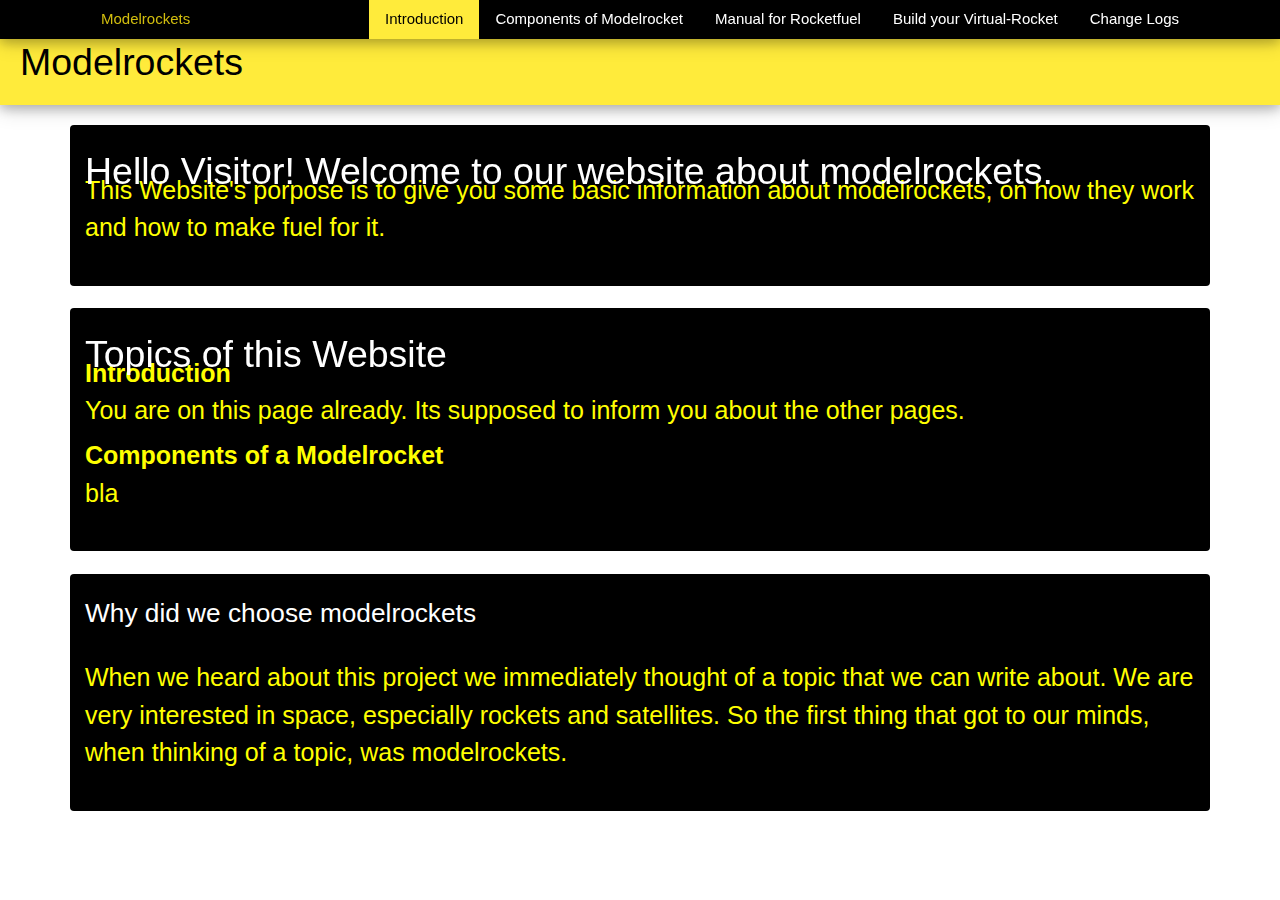
==== index.html @ 65c47190 "idc" ====
<!DOCTYPE html>
<html lang="en" dir="ltr">
  <head>
    <meta charset="utf-8">
    <title>Modelrockets - Introduction</title>

    <meta name="viewport" content="width=device-width, initial-scale=1">
    <link rel="stylesheet" href="https://www.w3schools.com/w3css/4/w3.css">
    <link rel="stylesheet" href="https://stackpath.bootstrapcdn.com/bootstrap/4.3.1/css/bootstrap.min.css" integrity="sha384-ggOyR0iXCbMQv3Xipma34MD+dH/1fQ784/j6cY/iJTQUOhcWr7x9JvoRxT2MZw1T" crossorigin="anonymous">

    <link rel="stylesheet" href="css/modelrockets.css">
  </head>
  <body class="w3-white">

  <section id="nav">
    <!-- Navigationbar !-->
    <nav id="navbar" class="w3-bar w3-black w3-card-4">
      <div class="container">
        <a href="#navbar" class="w3-bar-item w3-button w3-mobile w3-hover-yellow w3-text-yellow">Modelrockets</a>

        <a href="plansforwebsite" class="w3-bar-item w3-button w3-mobile w3-hover-yellow w3-right">Change Logs</a>
        <a href="virtual-rocket" class="w3-bar-item w3-button w3-mobile w3-hover-yellow w3-right">Build your Virtual-Rocket</a>
        <a href="fuel" class="w3-bar-item w3-button w3-mobile w3-hover-yellow w3-right">Manual for Rocketfuel</a>
        <a href="components" class="w3-bar-item w3-button w3-mobile w3-hover-yellow w3-right">Components of Modelrocket</a>
        <a href="#navbar" class="w3-bar-item w3-button w3-mobile w3-hover-yellow w3-right w3-yellow">Introduction</a>

      </div>
    </nav>
    <!-- Navbar ende -->

    <div class="w3-yellow w3-card-4">
      <h1 id="heading">Modelrockets</h1>
    </div>
  </section>

    <section id="content">

      <div class="container w3-black w3-round">
        <div class="w3-padding-24">
          <h1 class="heading">Hello Visitor! Welcome to our website about modelrockets.</h1>
          <br>
          <p class="ptext">This Website's porpose is to give you some basic information about modelrockets, on how they work and how to make fuel for it.</p>
        </div>
      </div>

      <br>

      <div class="container w3-black w3-round">
        <div class="w3-padding-24">
          <h1 class="heading">Topics of this Website</h1>
          <br>

          <dl class="ptext">
            <dt>Introduction</dt>
            <dd>You are on this page already. Its supposed to inform you about the other pages.</dd>

            <dt>Components of a Modelrocket</dt>
            <dd>bla</dd>
          </dl>

        </div>
      </div>

      <br>

      <div class="container w3-black w3-round">
        <div class="w3-padding-24">
          <h3>Why did we choose modelrockets</h3> <i class="fab fa-instagram"></i>
          <br>
          <p class="ptext">When we heard about this project we immediately thought of a topic that we can write about. We are very interested in space, especially rockets and satellites. So the first thing that got to our minds, when thinking of a topic, was modelrockets.</p>
        </div>
      </div>

      <br>

    </section>

  </body>
</html>
---- css/modelrockets.css ----
nav {
  top: 0;
  position: fixed;
}

nav a {
  transition: background-color 0.25s;
}

.heading{
  position: fixed;
}

body {
  /*
  background-color: lightgray;
  margin:0px;
  margin-bottom: 100px;
  */
}

section {
  margin-top:20px;
  margin-bottom: 20px;
}

section + section{
  margin-bottom: 0px;
}

footer {
  position: fixed;
  height: 50px;
  bottom: 0px;
  left: 0px;
  right: 0px;
  margin-bottom: 0px;
}

li.manuallist {
  border-radius: 5px;
  background-color: black;
  margin: 20px;
}

ol{
  list-style: none;
}

img{
  border-top-left-radius: 5px;
  border-top-right-radius: 5px;
  width: 100%;
  height: auto;
}

img.imgRight {
  float: right
}

img.imgLeft {
  float: left;
}

.boldStepNumber {
  background-color: inherit;
  color: yellow;
  font-size:55px;
  padding: 8px 10px 30px 0px;

  border-radius: 6px;
}

.description {
  background-color: inherit;
  color: yellow;
  font-size: 20px;
  padding-left: 92px;
}

.stepHeader {
  font-size: 25px;
}

.disclaimer {
  color: red;
  text-transform: uppercase;
}

#heading {
  padding: 20px;
}

.ptext {
  color: yellow;
  font-weight: normal;
  font-size: 25px;
}
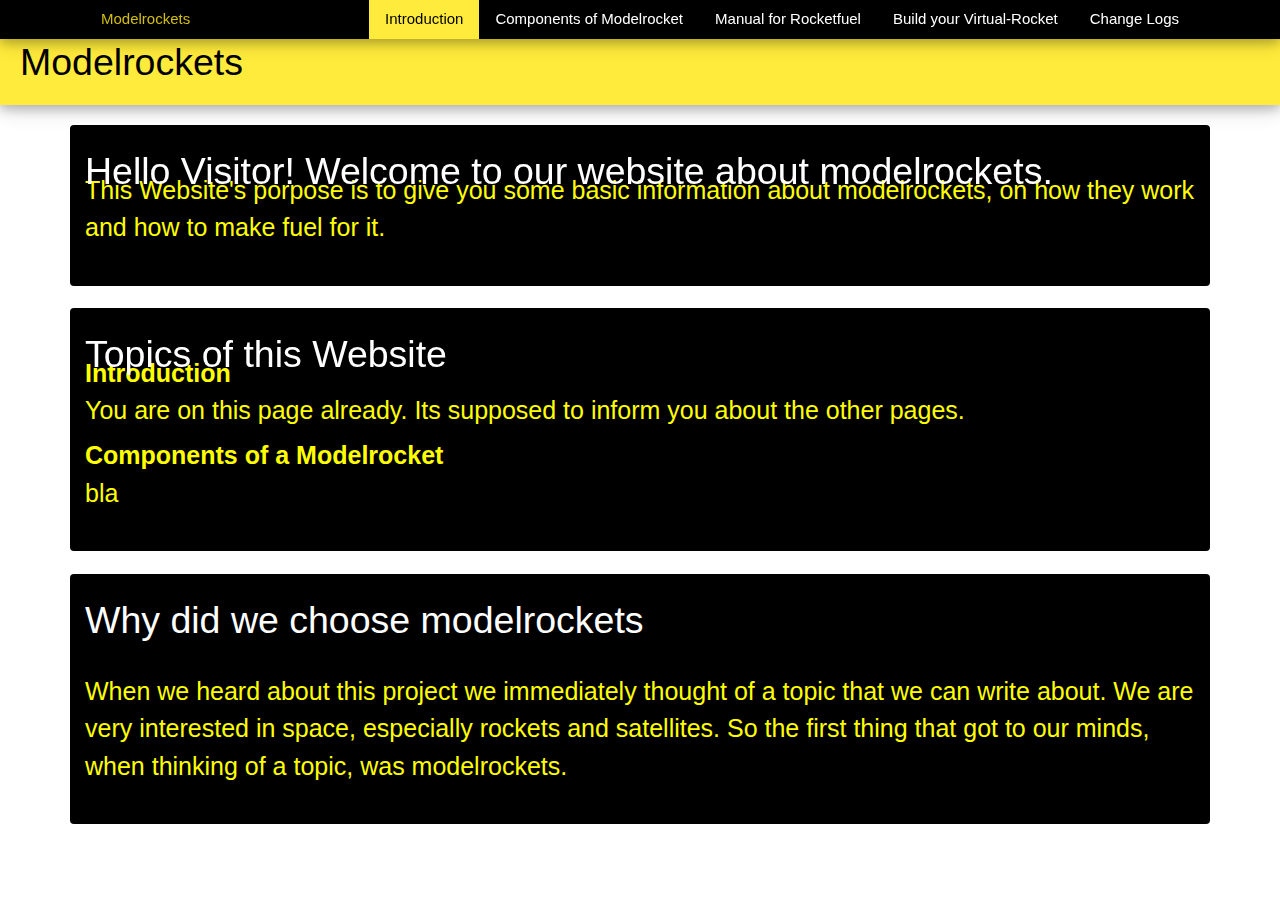
==== commit 70e103f5: "Update index.html" ====
--- a/index.html
+++ b/index.html
@@ -65,7 +65,7 @@
 
       <div class="container w3-black w3-round">
         <div class="w3-padding-24">
-          <h3>Why did we choose modelrockets</h3> <i class="fab fa-instagram"></i>
+          <h1>Why did we choose modelrockets</h1>
           <br>
           <p class="ptext">When we heard about this project we immediately thought of a topic that we can write about. We are very interested in space, especially rockets and satellites. So the first thing that got to our minds, when thinking of a topic, was modelrockets.</p>
         </div>
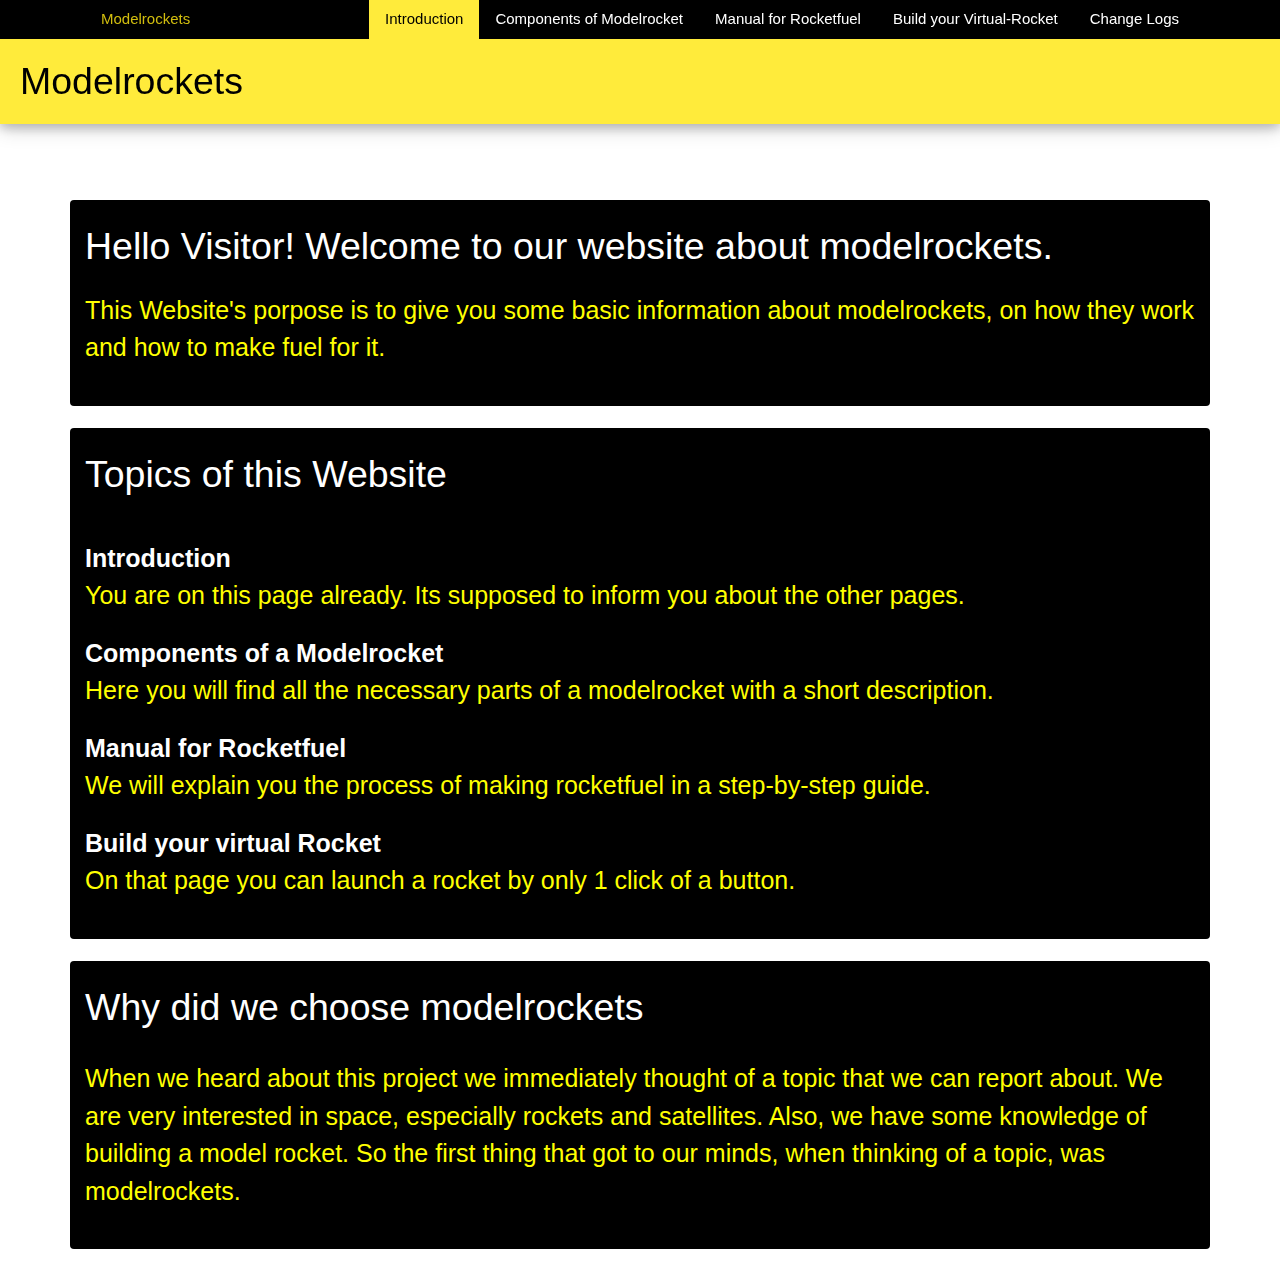
==== commit d0f9c28d: "idc" ====
--- a/index.html
+++ b/index.html
@@ -55,7 +55,13 @@
             <dd>You are on this page already. Its supposed to inform you about the other pages.</dd>
 
             <dt>Components of a Modelrocket</dt>
-            <dd>bla</dd>
+            <dd>Here you will find all the necessary parts of a modelrocket with a short description.</dd>
+
+            <dt>Manual for Rocketfuel</dt>
+            <dd>We will explain you the process of making rocketfuel in a step-by-step guide.</dd>
+
+            <dt>Build your virtual Rocket</dt>
+            <dd>On that page you can launch a rocket by only 1 click of a button.</dd>
           </dl>
 
         </div>
@@ -67,7 +73,7 @@
         <div class="w3-padding-24">
           <h1>Why did we choose modelrockets</h1>
           <br>
-          <p class="ptext">When we heard about this project we immediately thought of a topic that we can write about. We are very interested in space, especially rockets and satellites. So the first thing that got to our minds, when thinking of a topic, was modelrockets.</p>
+          <p class="ptext">When we heard about this project we immediately thought of a topic that we can report about. We are very interested in space, especially rockets and satellites. Also, we have some knowledge of building a model rocket. So the first thing that got to our minds, when thinking of a topic, was modelrockets.</p>
         </div>
       </div>
 
--- a/css/modelrockets.css
+++ b/css/modelrockets.css
@@ -1,65 +1,41 @@
-nav {
-  top: 0;
-  position: fixed;
+/* ******/
+/*Media */
+/********/
+@media (max-width: 600px) {
+  #content {
+    /*margin-top: 350px;*/
+    margin-top: 0px;
+  }
+
+  #nav {
+    position: static;
+  }
 }
 
-nav a {
-  transition: background-color 0.25s;
+/* ******/
+/*Id's  */
+/********/
+#nav {
+  margin-top: 0;
+  top: 0;
+  z-index: 100;
+  position: fixed;
+  width: 100%
 }
 
-.heading{
-  position: fixed;
+#content {
+  margin-top: 200px;
 }
 
-body {
-  /*
-  background-color: lightgray;
-  margin:0px;
-  margin-bottom: 100px;
-  */
+#heading {
+  padding: 20px;
 }
 
-section {
-  margin-top:20px;
-  margin-bottom: 20px;
-}
-
-section + section{
-  margin-bottom: 0px;
-}
-
-footer {
-  position: fixed;
-  height: 50px;
-  bottom: 0px;
-  left: 0px;
-  right: 0px;
-  margin-bottom: 0px;
-}
-
-li.manuallist {
-  border-radius: 5px;
-  background-color: black;
-  margin: 20px;
-}
-
-ol{
-  list-style: none;
-}
-
-img{
-  border-top-left-radius: 5px;
-  border-top-right-radius: 5px;
-  width: 100%;
-  height: auto;
-}
-
-img.imgRight {
-  float: right
-}
-
-img.imgLeft {
-  float: left;
+/* *******/
+/*Classes*/
+/*********/
+.heading{
+  margin-bottom: 0;
 }
 
 .boldStepNumber {
@@ -83,16 +59,78 @@
 }
 
 .disclaimer {
+  background-color: inherit;
   color: red;
   text-transform: uppercase;
 }
 
-#heading {
-  padding: 20px;
-}
-
 .ptext {
+  background-color: inherit;
   color: yellow;
   font-weight: normal;
   font-size: 25px;
 }
+
+.changelogentry {
+  margin: 50px;
+}
+
+
+
+nav a {
+  transition: background-color 0.25s;
+}
+
+
+section {
+  margin-top:20px;
+  margin-bottom: 20px;
+}
+
+section + section{
+  margin-bottom: 0px;
+}
+
+footer {
+  position: fixed;
+  height: 50px;
+  bottom: 0px;
+  left: 0px;
+  right: 0px;
+  margin-bottom: 0px;
+}
+
+
+
+ol{
+  list-style: none;
+}
+
+img{
+  border-top-left-radius: 5px;
+  border-top-right-radius: 5px;
+  width: 100%;
+  height: auto;
+}
+
+dt {
+  background-color: inherit;
+  color: white;
+
+  margin-top: 20px;
+}
+
+img.imgRight {
+  float: right
+}
+
+img.imgLeft {
+  float: left;
+}
+
+li.manuallist {
+  border-radius: 5px;
+  background-color: black;
+  color:white;
+  margin: 20px;
+}
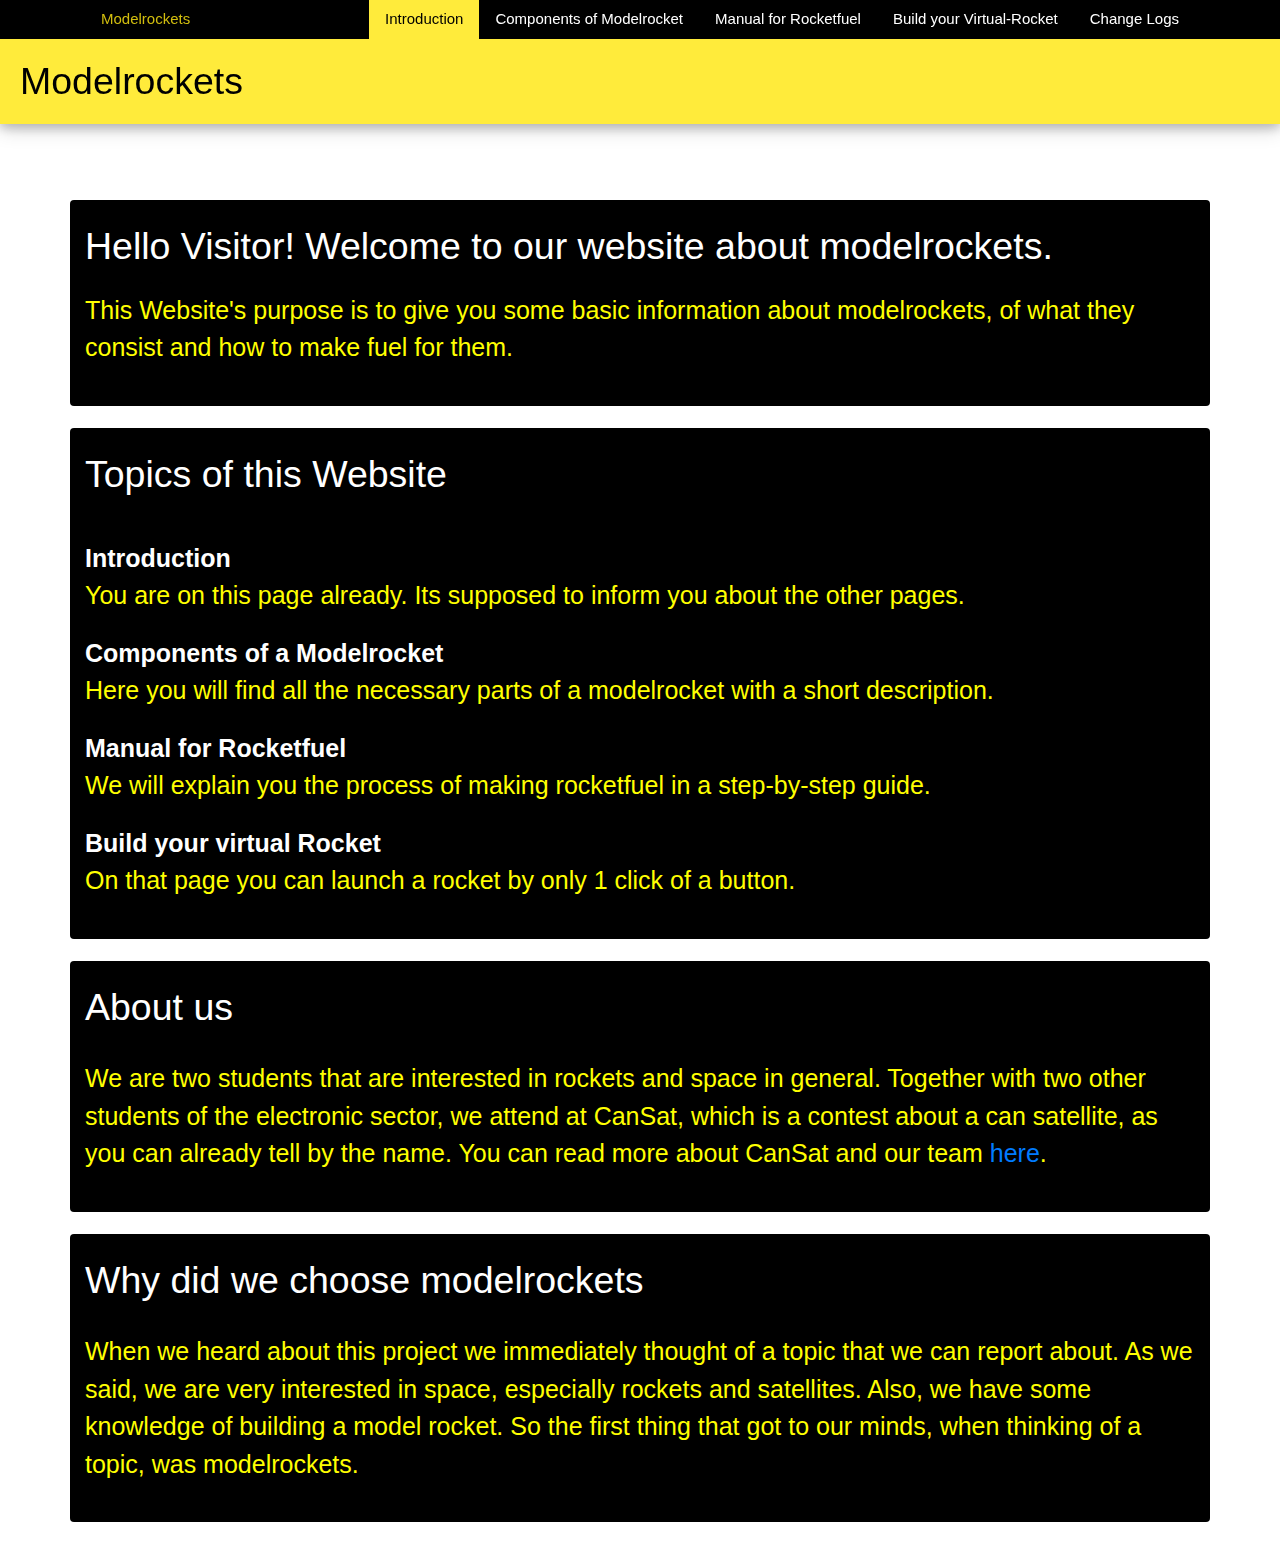
==== commit 28e48f3f: "dunno" ====
--- a/index.html
+++ b/index.html
@@ -39,7 +39,10 @@
         <div class="w3-padding-24">
           <h1 class="heading">Hello Visitor! Welcome to our website about modelrockets.</h1>
           <br>
-          <p class="ptext">This Website's porpose is to give you some basic information about modelrockets, on how they work and how to make fuel for it.</p>
+          <p class="ptext">
+            This Website's purpose is to give you some basic information about modelrockets,
+            of what they consist and how to make fuel for them.
+          </p>
         </div>
       </div>
 
@@ -71,9 +74,29 @@
 
       <div class="container w3-black w3-round">
         <div class="w3-padding-24">
+          <h1>About us</h1>
+          <br>
+          <p class="ptext">
+            We are two students that are interested in rockets and space in general.
+            Together with two other students of the electronic sector, we attend at CanSat,
+            which is a contest about a can satellite, as you can already tell by the name.
+            You can read more about CanSat and our team <a class="linkToWebsite" href="https://space-lab.at">here</a>.
+          </p>
+        </div>
+      </div>
+
+      <br>
+
+      <div class="container w3-black w3-round">
+        <div class="w3-padding-24">
           <h1>Why did we choose modelrockets</h1>
           <br>
-          <p class="ptext">When we heard about this project we immediately thought of a topic that we can report about. We are very interested in space, especially rockets and satellites. Also, we have some knowledge of building a model rocket. So the first thing that got to our minds, when thinking of a topic, was modelrockets.</p>
+          <p class="ptext">
+            When we heard about this project we immediately thought of a topic that we can report about.
+            As we said, we are very interested in space, especially rockets and satellites.
+            Also, we have some knowledge of building a model rocket.
+            So the first thing that got to our minds, when thinking of a topic, was modelrockets.
+          </p>
         </div>
       </div>
 
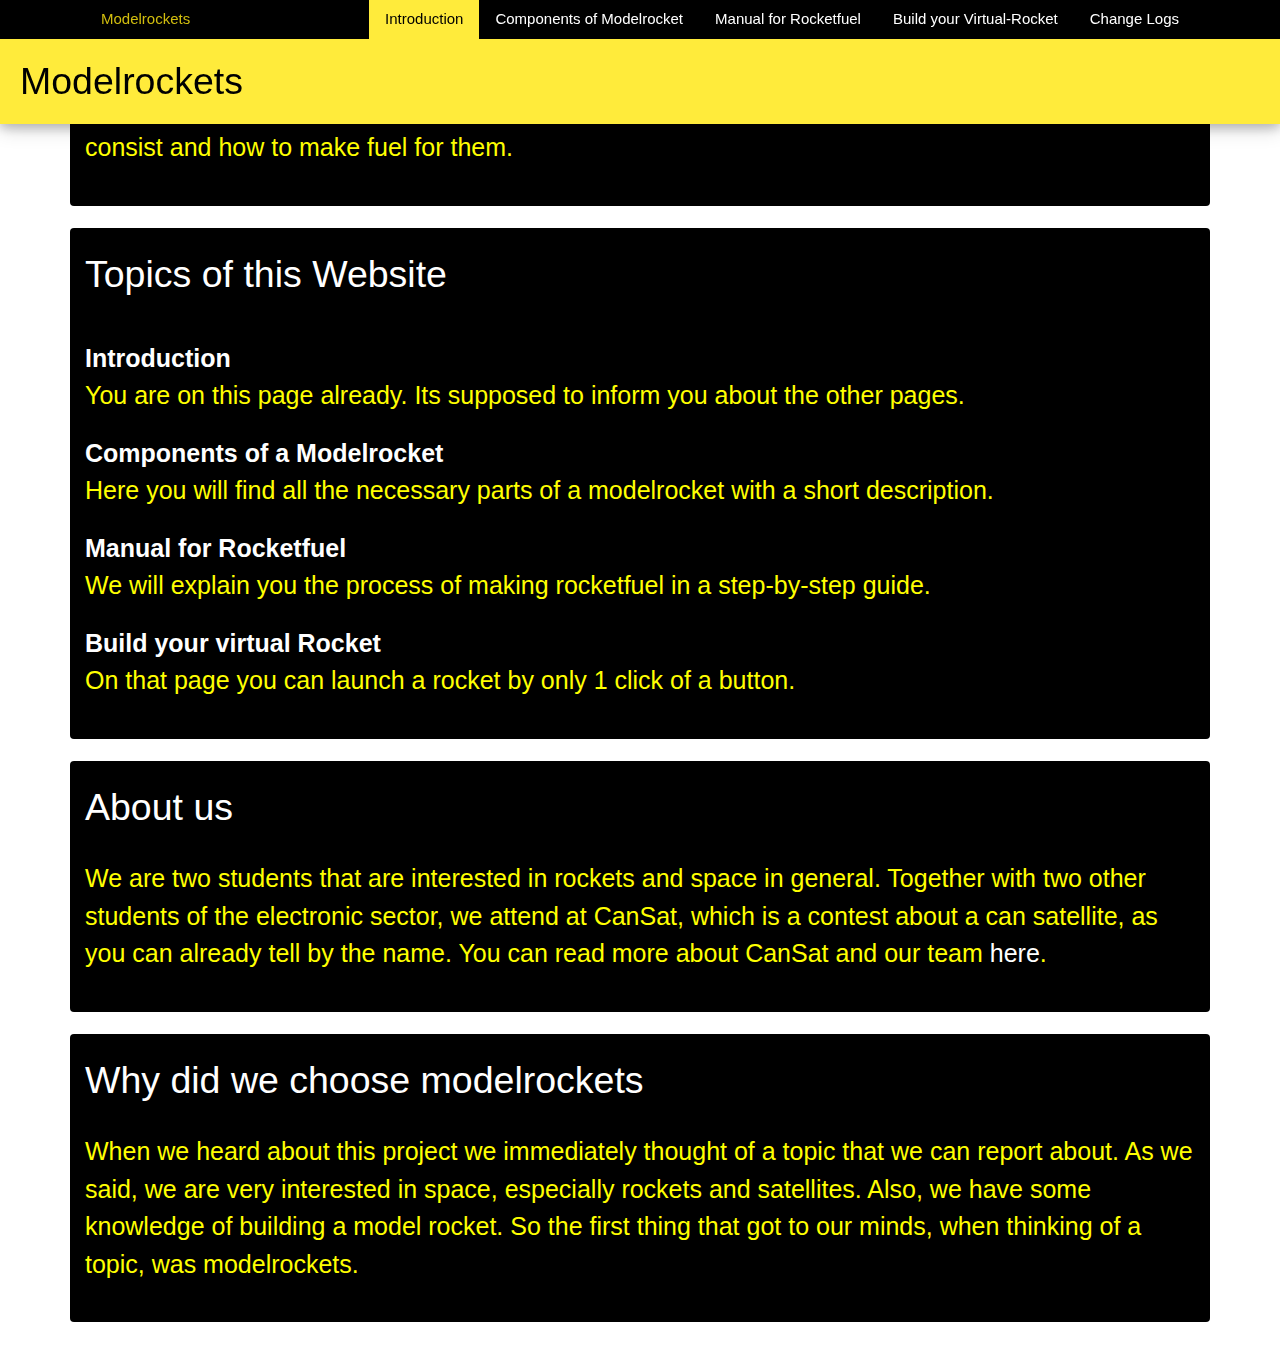
==== commit f88e0ef5: "dyn marginTop" ====
--- a/index.html
+++ b/index.html
@@ -104,5 +104,10 @@
 
     </section>
 
+    <script>
+      let margTop = document.getElementById('nav').height;
+      console.log(margTop);
+      document.getElementById('content').marginTop = margTop;
+    </script>
   </body>
 </html>
--- a/css/modelrockets.css
+++ b/css/modelrockets.css
@@ -3,12 +3,15 @@
 /********/
 @media (max-width: 600px) {
   #content {
-    /*margin-top: 350px;*/
-    margin-top: 0px;
+    position: relative;
   }
 
   #nav {
-    position: static;
+    position: relative;
+  }
+
+  #fueldisclaimer {
+    margin-top: 100px;
   }
 }
 
@@ -20,11 +23,14 @@
   top: 0;
   z-index: 100;
   position: fixed;
+  display: block;
   width: 100%
 }
 
 #content {
-  margin-top: 200px;
+  margin-top: 0px;
+  display:block;
+  bottom: 0;
 }
 
 #heading {
@@ -62,6 +68,7 @@
   background-color: inherit;
   color: red;
   text-transform: uppercase;
+  border: 2px solid red;
 }
 
 .ptext {
@@ -75,6 +82,18 @@
   margin: 50px;
 }
 
+
+.linkToWebsite {
+  background-color: inherit;
+  color: white;
+}
+
+.linkToWebsite:hover {
+  background-color: inherit;
+  color: white;
+  text-decoration: underline;
+  font-weight: bold;
+}
 
 
 nav a {
